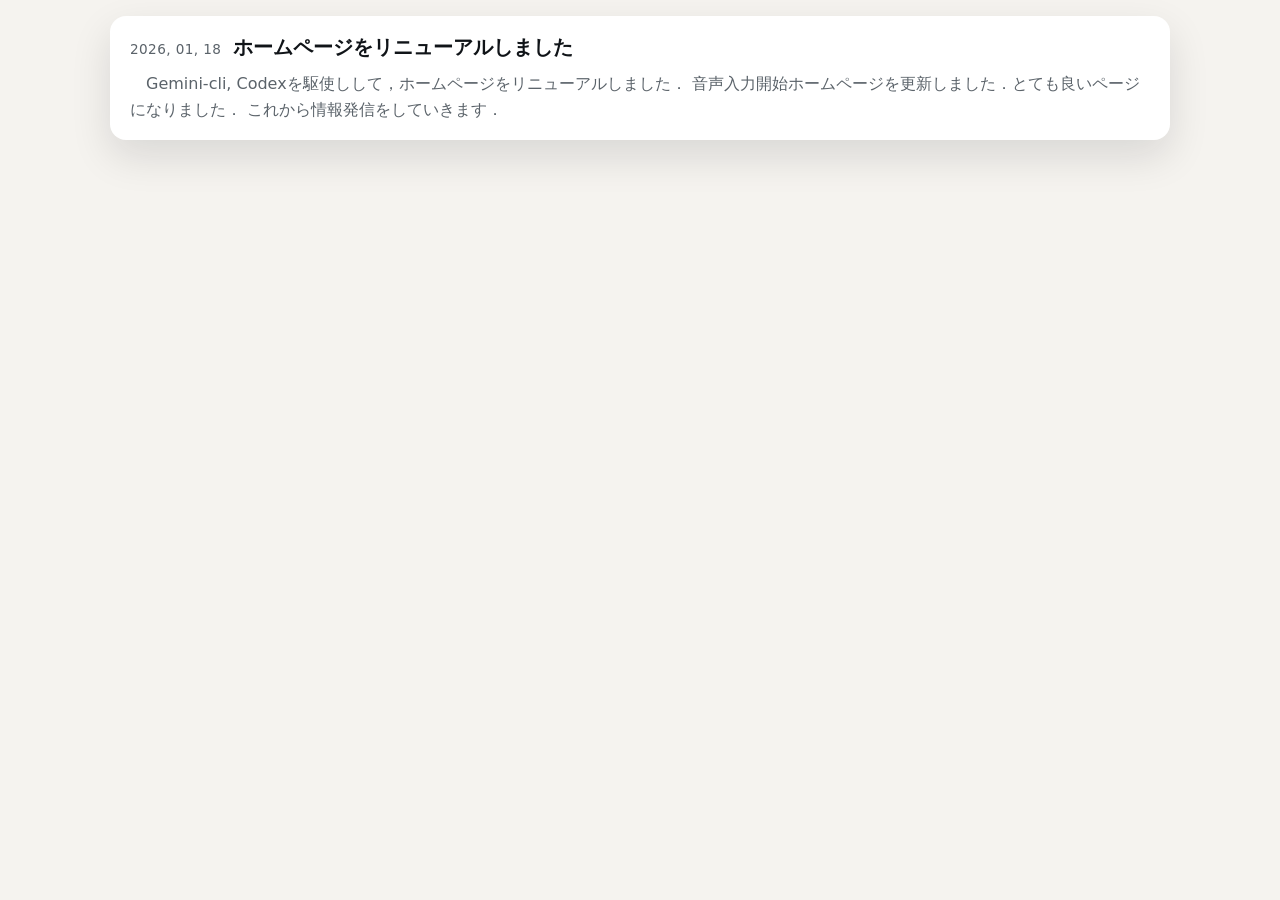
==== recentUpdate.html @ 13bdc545 "filename chanced. index.html -> recentUpdate.html" ====
<!doctype html>
<html lang="ja">
  <head>
    <meta charset="utf-8" />
    <meta name="viewport" content="width=device-width, initial-scale=1" />
    <title>Recent News</title>
    <style>
      :root {
        --ink: #101418;
        --muted: #5b636a;
        --accent: #ff6a2a;
        --accent-2: #1a7f72;
        --card: #ffffff;
        --shadow: 0 16px 40px rgba(16, 20, 24, 0.12);
        --item-gap: 16px;
      }

      * {
        box-sizing: border-box;
      }

      body {
        margin: 0;
        color: var(--ink);
        font-family: "IBM Plex Sans", "Segoe UI", system-ui, sans-serif;
        background: #f5f3ef;
        min-height: 100vh;
      }

      .page {
        max-width: 1100px;
        margin: 0 auto;
        padding: var(--item-gap) 20px 80px;
      }

      .news-list {
        list-style: none;
        margin: 0;
        padding: 0;
        display: grid;
        gap: var(--item-gap);
      }

      .news-item {
        background: var(--card);
        border-radius: 16px;
        padding: 18px 20px;
        box-shadow: var(--shadow);
        display: grid;
        gap: 10px;
        animation: rise 0.8s ease forwards;
        opacity: 0;
        position: relative;
        overflow: hidden;
      }

      .news-item:nth-child(2) { animation-delay: 0.1s; }
      .news-item:nth-child(3) { animation-delay: 0.2s; }
      .news-item:nth-child(4) { animation-delay: 0.3s; }
      .news-item:nth-child(5) { animation-delay: 0.4s; }
      .news-item:nth-child(6) { animation-delay: 0.5s; }

      .news-item::after {
        content: "";
        position: absolute;
        inset: auto -30% -40% auto;
        width: 140px;
        height: 140px;
        background: radial-gradient(circle, rgba(255, 106, 42, 0.18), transparent 70%);
        pointer-events: none;
      }

      .news-date {
        color: var(--muted);
        font-size: 0.85rem;
        letter-spacing: 0.03em;
        text-transform: uppercase;
      }

      .news-header {
        display: flex;
        align-items: baseline;
        gap: 12px;
        flex-wrap: wrap;
      }

      .news-title {
        margin: 0;
        font-family: "Space Grotesk", "Segoe UI", system-ui, sans-serif;
        font-size: 1.25rem;
        line-height: 1.35;
      }

      .news-summary {
        margin: 0;
        color: var(--muted);
        line-height: 1.6;
        text-indent: 1em;
      }

      .sidebar {
        margin-top: 36px;
        display: grid;
        gap: 16px;
        grid-template-columns: repeat(auto-fit, minmax(220px, 1fr));
      }

      .sidebar-card {
        background: rgba(255, 255, 255, 0.7);
        border-radius: 16px;
        padding: 16px;
        border: 1px solid rgba(16, 20, 24, 0.08);
      }

      @keyframes rise {
        from {
          opacity: 0;
          transform: translateY(24px);
        }
        to {
          opacity: 1;
          transform: translateY(0);
        }
      }

      @media (max-width: 640px) {
        .page {
          padding: var(--item-gap) 16px 60px;
        }
      }
    </style>
  </head>
  <body>
    <main class="page">
      <section class="news-list" aria-label="News timeline">

        <article class="news-item">
          <div class="news-header">
            <time class="news-date" datetime="2026-01-18">2026, 01, 18</time>
            <h2 class="news-title"> ホームページをリニューアルしました</h2>
          </div>
          <p class="news-summary">
          Gemini-cli, Codexを駆使しして，ホームページをリニューアルしました．
	  音声入力開始ホームページを更新しました．とても良いページになりました．
	  これから情報発信をしていきます．

          </p>
        </article>

    </main>
  </body>
</html>
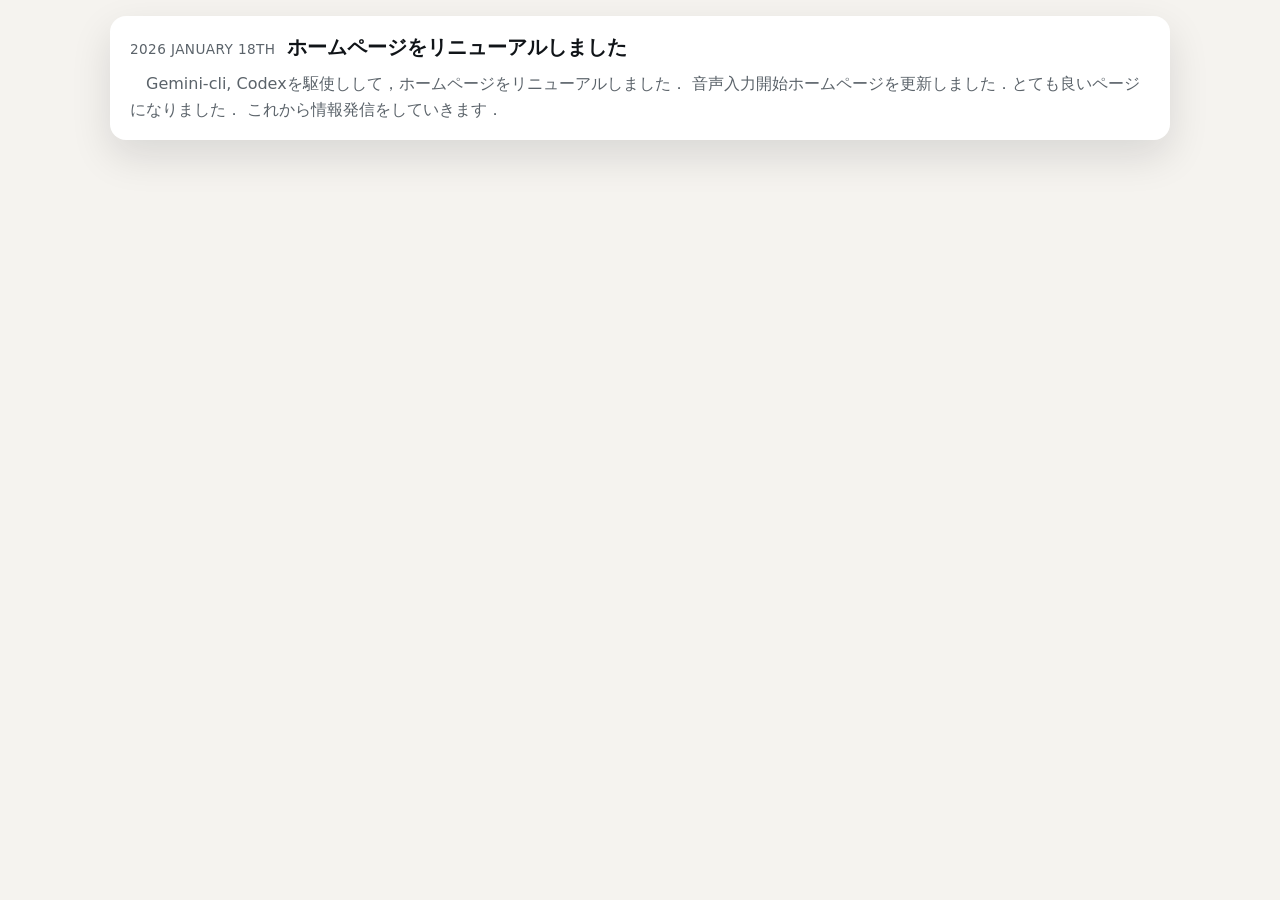
==== commit 69cc6715: "update test" ====
--- a/recentUpdate.html
+++ b/recentUpdate.html
@@ -136,7 +136,7 @@
 
         <article class="news-item">
           <div class="news-header">
-            <time class="news-date" datetime="2026-01-18">2026, 01, 18</time>
+            <time class="news-date" datetime="2026-01-18">2026 January 18th</time>
             <h2 class="news-title"> ホームページをリニューアルしました</h2>
           </div>
           <p class="news-summary">
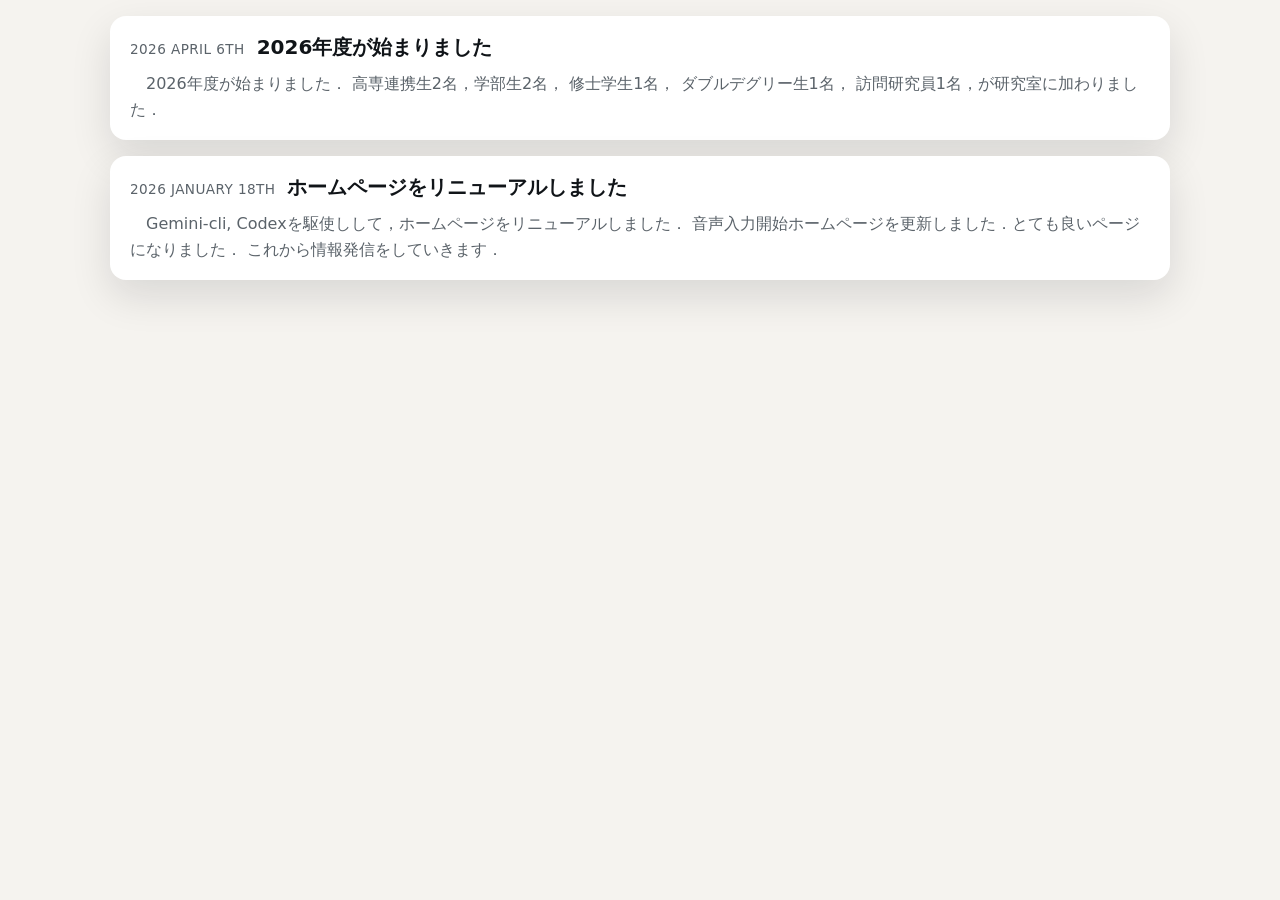
==== commit 10cba2ab: "recent update" ====
--- a/recentUpdate.html
+++ b/recentUpdate.html
@@ -4,135 +4,25 @@
     <meta charset="utf-8" />
     <meta name="viewport" content="width=device-width, initial-scale=1" />
     <title>Recent News</title>
-    <style>
-      :root {
-        --ink: #101418;
-        --muted: #5b636a;
-        --accent: #ff6a2a;
-        --accent-2: #1a7f72;
-        --card: #ffffff;
-        --shadow: 0 16px 40px rgba(16, 20, 24, 0.12);
-        --item-gap: 16px;
-      }
-
-      * {
-        box-sizing: border-box;
-      }
-
-      body {
-        margin: 0;
-        color: var(--ink);
-        font-family: "IBM Plex Sans", "Segoe UI", system-ui, sans-serif;
-        background: #f5f3ef;
-        min-height: 100vh;
-      }
-
-      .page {
-        max-width: 1100px;
-        margin: 0 auto;
-        padding: var(--item-gap) 20px 80px;
-      }
-
-      .news-list {
-        list-style: none;
-        margin: 0;
-        padding: 0;
-        display: grid;
-        gap: var(--item-gap);
-      }
-
-      .news-item {
-        background: var(--card);
-        border-radius: 16px;
-        padding: 18px 20px;
-        box-shadow: var(--shadow);
-        display: grid;
-        gap: 10px;
-        animation: rise 0.8s ease forwards;
-        opacity: 0;
-        position: relative;
-        overflow: hidden;
-      }
-
-      .news-item:nth-child(2) { animation-delay: 0.1s; }
-      .news-item:nth-child(3) { animation-delay: 0.2s; }
-      .news-item:nth-child(4) { animation-delay: 0.3s; }
-      .news-item:nth-child(5) { animation-delay: 0.4s; }
-      .news-item:nth-child(6) { animation-delay: 0.5s; }
-
-      .news-item::after {
-        content: "";
-        position: absolute;
-        inset: auto -30% -40% auto;
-        width: 140px;
-        height: 140px;
-        background: radial-gradient(circle, rgba(255, 106, 42, 0.18), transparent 70%);
-        pointer-events: none;
-      }
-
-      .news-date {
-        color: var(--muted);
-        font-size: 0.85rem;
-        letter-spacing: 0.03em;
-        text-transform: uppercase;
-      }
-
-      .news-header {
-        display: flex;
-        align-items: baseline;
-        gap: 12px;
-        flex-wrap: wrap;
-      }
-
-      .news-title {
-        margin: 0;
-        font-family: "Space Grotesk", "Segoe UI", system-ui, sans-serif;
-        font-size: 1.25rem;
-        line-height: 1.35;
-      }
-
-      .news-summary {
-        margin: 0;
-        color: var(--muted);
-        line-height: 1.6;
-        text-indent: 1em;
-      }
-
-      .sidebar {
-        margin-top: 36px;
-        display: grid;
-        gap: 16px;
-        grid-template-columns: repeat(auto-fit, minmax(220px, 1fr));
-      }
-
-      .sidebar-card {
-        background: rgba(255, 255, 255, 0.7);
-        border-radius: 16px;
-        padding: 16px;
-        border: 1px solid rgba(16, 20, 24, 0.08);
-      }
-
-      @keyframes rise {
-        from {
-          opacity: 0;
-          transform: translateY(24px);
-        }
-        to {
-          opacity: 1;
-          transform: translateY(0);
-        }
-      }
-
-      @media (max-width: 640px) {
-        .page {
-          padding: var(--item-gap) 16px 60px;
-        }
-      }
-    </style>
+    <link rel="stylesheet" href="recentUpdate.css" />
   </head>
   <body>
     <main class="page">
       <section class="news-list" aria-label="News timeline">
+
+         <article class="news-item">
+          <div class="news-header">
+            <time class="news-date" datetime="2026-04-06">2026 April 6th</time>
+            <h2 class="news-title"> 2026年度が始まりました</h2>
+          </div>
+          <p class="news-summary">
+	  2026年度が始まりました．
+	  高専連携生2名，学部生2名，
+	  修士学生1名，
+	  ダブルデグリー生1名，
+	  訪問研究員1名，が研究室に加わりました．
+          </p>
+        </article>
 
         <article class="news-item">
           <div class="news-header">
@@ -143,7 +33,6 @@
           Gemini-cli, Codexを駆使しして，ホームページをリニューアルしました．
 	  音声入力開始ホームページを更新しました．とても良いページになりました．
 	  これから情報発信をしていきます．
-
           </p>
         </article>
 
--- a/recentUpdate.css
+++ b/recentUpdate.css
@@ -0,0 +1,123 @@
+:root {
+  --ink: #101418;
+  --muted: #5b636a;
+  --accent: #ff6a2a;
+  --accent-2: #1a7f72;
+  --card: #ffffff;
+  --shadow: 0 16px 40px rgba(16, 20, 24, 0.12);
+  --item-gap: 16px;
+}
+
+* {
+  box-sizing: border-box;
+}
+
+body {
+  margin: 0;
+  color: var(--ink);
+  font-family: "IBM Plex Sans", "Segoe UI", system-ui, sans-serif;
+  background: #f5f3ef;
+  min-height: 100vh;
+}
+
+.page {
+  max-width: 1100px;
+  margin: 0 auto;
+  padding: var(--item-gap) 20px 80px;
+}
+
+.news-list {
+  list-style: none;
+  margin: 0;
+  padding: 0;
+  display: grid;
+  gap: var(--item-gap);
+}
+
+.news-item {
+  background: var(--card);
+  border-radius: 16px;
+  padding: 18px 20px;
+  box-shadow: var(--shadow);
+  display: grid;
+  gap: 10px;
+  animation: rise 0.8s ease forwards;
+  opacity: 0;
+  position: relative;
+  overflow: hidden;
+}
+
+.news-item:nth-child(2) { animation-delay: 0.1s; }
+.news-item:nth-child(3) { animation-delay: 0.2s; }
+.news-item:nth-child(4) { animation-delay: 0.3s; }
+.news-item:nth-child(5) { animation-delay: 0.4s; }
+.news-item:nth-child(6) { animation-delay: 0.5s; }
+
+.news-item::after {
+  content: "";
+  position: absolute;
+  inset: auto -30% -40% auto;
+  width: 140px;
+  height: 140px;
+  background: radial-gradient(circle, rgba(255, 106, 42, 0.18), transparent 70%);
+  pointer-events: none;
+}
+
+.news-date {
+  color: var(--muted);
+  font-size: 0.85rem;
+  letter-spacing: 0.03em;
+  text-transform: uppercase;
+}
+
+.news-header {
+  display: flex;
+  align-items: baseline;
+  gap: 12px;
+  flex-wrap: wrap;
+}
+
+.news-title {
+  margin: 0;
+  font-family: "Space Grotesk", "Segoe UI", system-ui, sans-serif;
+  font-size: 1.25rem;
+  line-height: 1.35;
+}
+
+.news-summary {
+  margin: 0;
+  color: var(--muted);
+  line-height: 1.6;
+  text-indent: 1em;
+}
+
+.sidebar {
+  margin-top: 36px;
+  display: grid;
+  gap: 16px;
+  grid-template-columns: repeat(auto-fit, minmax(220px, 1fr));
+}
+
+.sidebar-card {
+  background: rgba(255, 255, 255, 0.7);
+  border-radius: 16px;
+  padding: 16px;
+  border: 1px solid rgba(16, 20, 24, 0.08);
+}
+
+@keyframes rise {
+  from {
+    opacity: 0;
+    transform: translateY(24px);
+  }
+  to {
+    opacity: 1;
+    transform: translateY(0);
+  }
+}
+
+@media (max-width: 640px) {
+  .page {
+    padding: var(--item-gap) 16px 60px;
+  }
+}
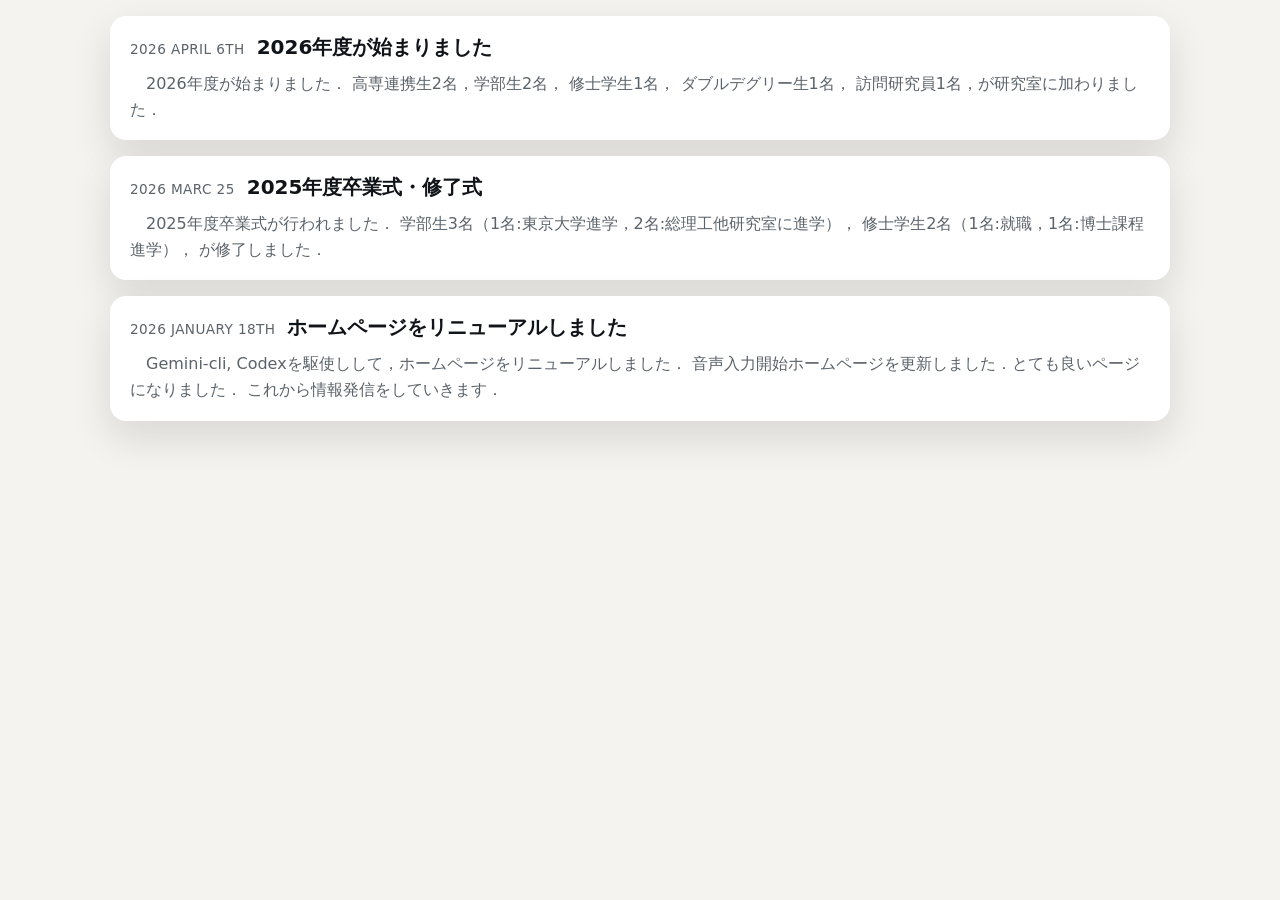
==== commit adbb7f45: "recent" ====
--- a/recentUpdate.html
+++ b/recentUpdate.html
@@ -24,6 +24,19 @@
           </p>
         </article>
 
+         <article class="news-item">
+          <div class="news-header">
+            <time class="news-date" datetime="2026-03-25">2026 Marc 25</time>
+            <h2 class="news-title"> 2025年度卒業式・修了式</h2>
+          </div>
+          <p class="news-summary">
+	  2025年度卒業式が行われました．
+	  学部生3名（1名:東京大学進学，2名:総理工他研究室に進学），
+	  修士学生2名（1名:就職，1名:博士課程進学），
+          が修了しました．
+          </p>
+        </article>
+
         <article class="news-item">
           <div class="news-header">
             <time class="news-date" datetime="2026-01-18">2026 January 18th</time>
